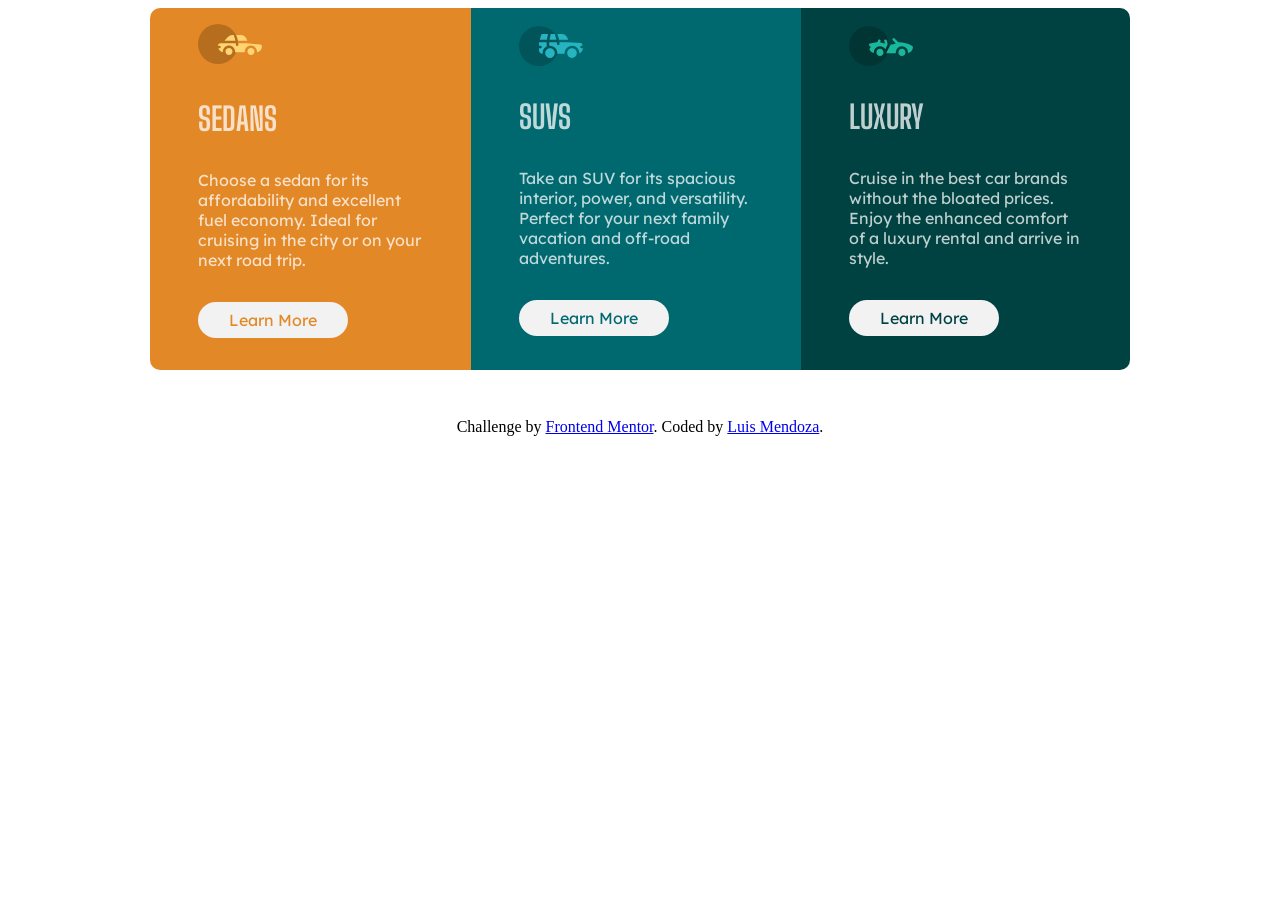
==== index.html @ 1695e81c "first commit" ====
<!DOCTYPE html>
<html lang="en">

<head>
  <meta charset="UTF-8">
  <meta name="viewport" content="width=device-width, initial-scale=1.0">
  <!-- displays site properly based on user's device -->

  <link rel="icon" type="image/png" sizes="32x32" href="./images/favicon-32x32.png">
  <link rel="preconnect" href="https://fonts.googleapis.com">
  <link rel="preconnect" href="https://fonts.gstatic.com" crossorigin>
  <link
    href="https://fonts.googleapis.com/css2?family=Big+Shoulders+Display:wght@700&family=Lexend+Deca&family=Raleway:ital,wght@0,800;1,400&display=swap"
    rel="stylesheet">
  <link rel="stylesheet" href="reset.css">
  <link rel="stylesheet" href="style.css">

  <title>Frontend Mentor | 3-column preview card component</title>

</head>

<body>
  <div class="container">
    <div class="wrapper">
      <div class="card sedan">
        <div>
          <img class="card__img" src="/images/icon-sedans.svg" alt="">
          <h2 class="card__title">Sedans</h2>
          <p class="card__text">
            Choose a sedan for its affordability and excellent fuel economy. Ideal for cruising in the city
            or on your next road trip.
          </p>
        </div>
        <a href="#" class="card__btn card__btn--sedan">Learn More</a>
      </div>
      <div class="card suv">
        <img class="card__img" src="/images/icon-suvs.svg" alt="">
        <h2 class="card__title">SUVs</h2>
        <p class="card__text">
          Take an SUV for its spacious interior, power, and versatility. Perfect for your next family vacation
          and off-road adventures.
        </p>
        <a href="#" class="card__btn card__btn--suv">Learn More</a>
      </div>
      <div class="card luxury">
        <img class="card__img" src="/images/icon-luxury.svg" alt="">
        <h2 class="card__title">Luxury</h2>
        <p class="card__text">
          Cruise in the best car brands without the bloated prices. Enjoy the enhanced comfort of a luxury
          rental and arrive in style.
        </p>
        <a href="#" class="card__btn card__btn--luxury">Learn More</a>
      </div>
    </div>
  </div>

  <footer class="attribution">
    Challenge by <a href="https://www.frontendmentor.io?ref=challenge" target="_blank">Frontend Mentor</a>.
    Coded by <a href="#">Luis Mendoza</a>.
  </footer>
</body>

</html>
---- style.css ----
*,
*::after,
*::before {
  box-sizing: border-box;
}

:root {
  font-size: 16px;
}

/* =====COLOR & FONTS===== */

.sedan {
  background: hsl(31, 77%, 52%);
}

.suv {
  background: hsl(184, 100%, 22%);
}

.luxury {
  background: hsl(179, 100%, 13%);
}

.card__btn--sedan {
  color: hsl(31, 77%, 52%);
}

.card__btn--suv {
  color: hsl(184, 100%, 22%);
}

.card__btn--luxury {
  color: hsl(179, 100%, 13%);
}

.card__btn--sedan:hover {
  background-color: hsl(31, 77%, 52%);
  border: 2px solid hsl(0, 0%, 95%);
  color: hsl(0, 0%, 95%);
}

.card__btn--suv:hover {
  background-color: hsl(184, 100%, 22%);
  border: 2px solid hsl(0, 0%, 95%);
  color: hsl(0, 0%, 95%);
}

.card__btn--luxury:hover {
  background-color: hsl(179, 100%, 13%);
  border: 2px solid hsl(0, 0%, 95%);
  color: hsl(0, 0%, 95%);
}

.card__title,
.card__text {
  color: hsla(0, 0%, 100%, 0.75);
  margin: 0;
}

.card__title {
  font-family: "Big Shoulders Display";
  text-transform: uppercase;
  font-size: 2rem;
}

.card__text {
  font-family: "Lexend Deca";
  font-size: 1rem;
  padding: 2em 0;
}

.card__btn {
  font-family: "Lexend Deca";
  font-size: 1rem;
  background: hsl(0, 0%, 95%);
  border-radius: 100px;
  text-decoration: none;
  padding: 0.5em;
}
/* =====COLOR & FONTS===== */

/* ===== LAYOUT ======= */

body {
  display: flex;
  flex-direction: column;
  align-items: center;
}

.container {
  display: grid;
  grid-template-columns: 1fr;
  grid-template-rows: 3(1fr);
  margin-bottom: 3em;
}

.wrapper {
  border: 2px;
  border-radius: 10px;
  overflow: hidden;
  max-width: 980px;
}

.card {
  display: flex;
  flex-direction: column;
  justify-content: center;
  padding: 1em 1.5em;
  max-width: 375px;
}

.card__img {
  max-width: 64px;
}

.card__title{
  margin-top: 1em;
}

.card__text {
  display: flex;
  justify-content: center;
  align-items: space-between;
}

.card__btn {
  width: 150px;
  text-align: center;
  margin-bottom: 1em;
}

/* ===== LAYOUT ======= */

/* ===== Media Queries ======= */

@media (min-width: 740px) {

  /* Using display flex to change layout from cards stacked on top of each other to beside each other */
  .wrapper {
    display: flex; 
  }

  
  .card {
    padding: 1em 3em;
    max-width: 375px;
  }

  .card__btn {
    text-align: center;
    max-width: 150px;
  }
}

/* ===== Media Queries ======= */
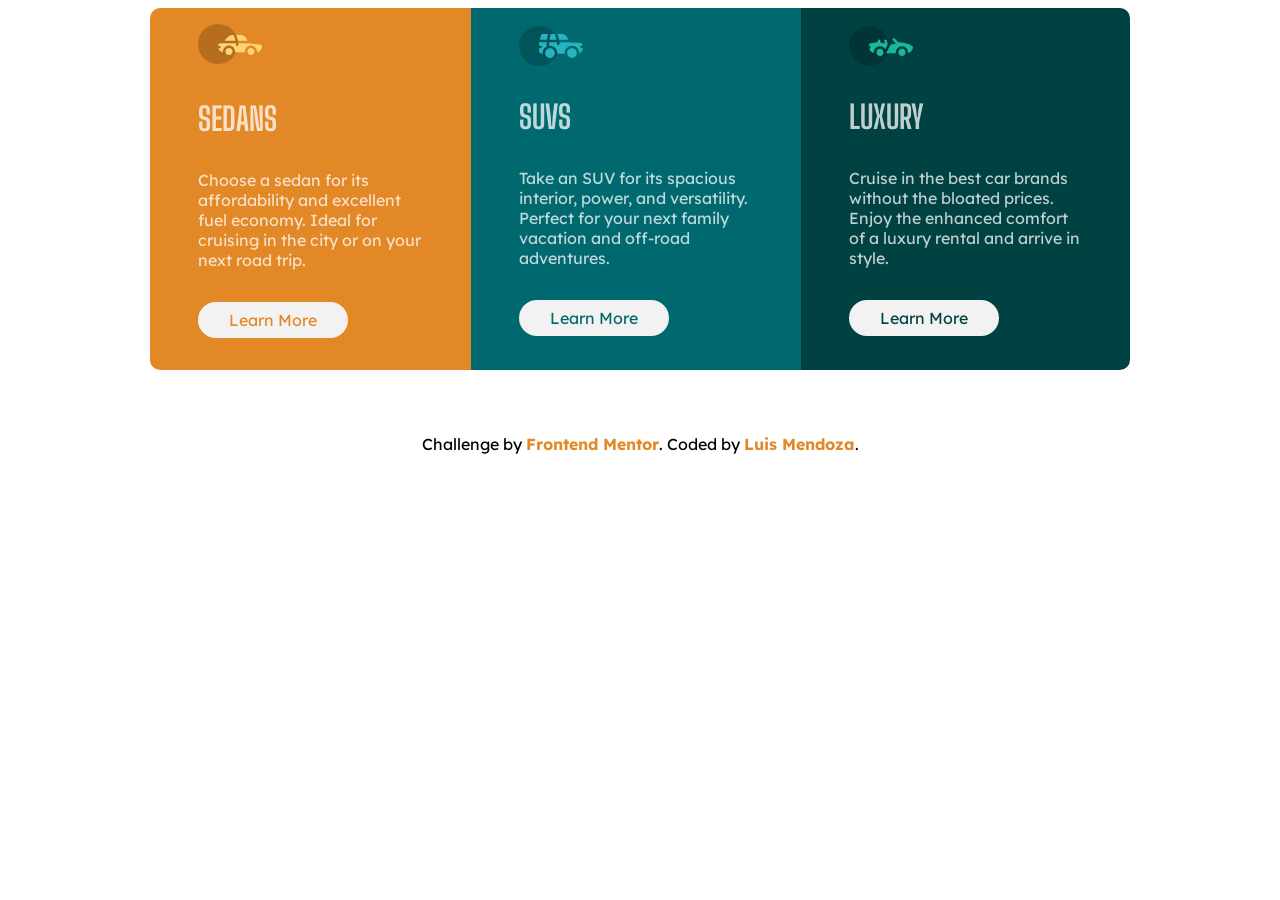
==== commit fd791b88: "Updates to footer" ====
--- a/index.html
+++ b/index.html
@@ -55,8 +55,10 @@
   </div>
 
   <footer class="attribution">
-    Challenge by <a href="https://www.frontendmentor.io?ref=challenge" target="_blank">Frontend Mentor</a>.
-    Coded by <a href="#">Luis Mendoza</a>.
+    <p class="footer">
+      Challenge by <a href="https://www.frontendmentor.io?ref=challenge" target="_blank">Frontend Mentor</a>.
+      Coded by <a href="https://github.com/Pike1868">Luis Mendoza</a>.
+    </p>
   </footer>
 </body>
 
--- a/style.css
+++ b/style.css
@@ -78,6 +78,16 @@
   text-decoration: none;
   padding: 0.5em;
 }
+
+.footer {
+  font-family: "Lexend Deca";
+}
+
+.footer a {
+  text-decoration: none;
+  color: hsl(31, 77%, 52%);
+  font-weight: 700;
+}
 /* =====COLOR & FONTS===== */
 
 /* ===== LAYOUT ======= */
@@ -91,7 +101,7 @@
 .container {
   display: grid;
   grid-template-columns: 1fr;
-  grid-template-rows: 3(1fr);
+  grid-template-rows: 3 (1fr);
   margin-bottom: 3em;
 }
 
@@ -114,7 +124,7 @@
   max-width: 64px;
 }
 
-.card__title{
+.card__title {
   margin-top: 1em;
 }
 
@@ -135,13 +145,11 @@
 /* ===== Media Queries ======= */
 
 @media (min-width: 740px) {
-
   /* Using display flex to change layout from cards stacked on top of each other to beside each other */
   .wrapper {
-    display: flex; 
+    display: flex;
   }
 
-  
   .card {
     padding: 1em 3em;
     max-width: 375px;
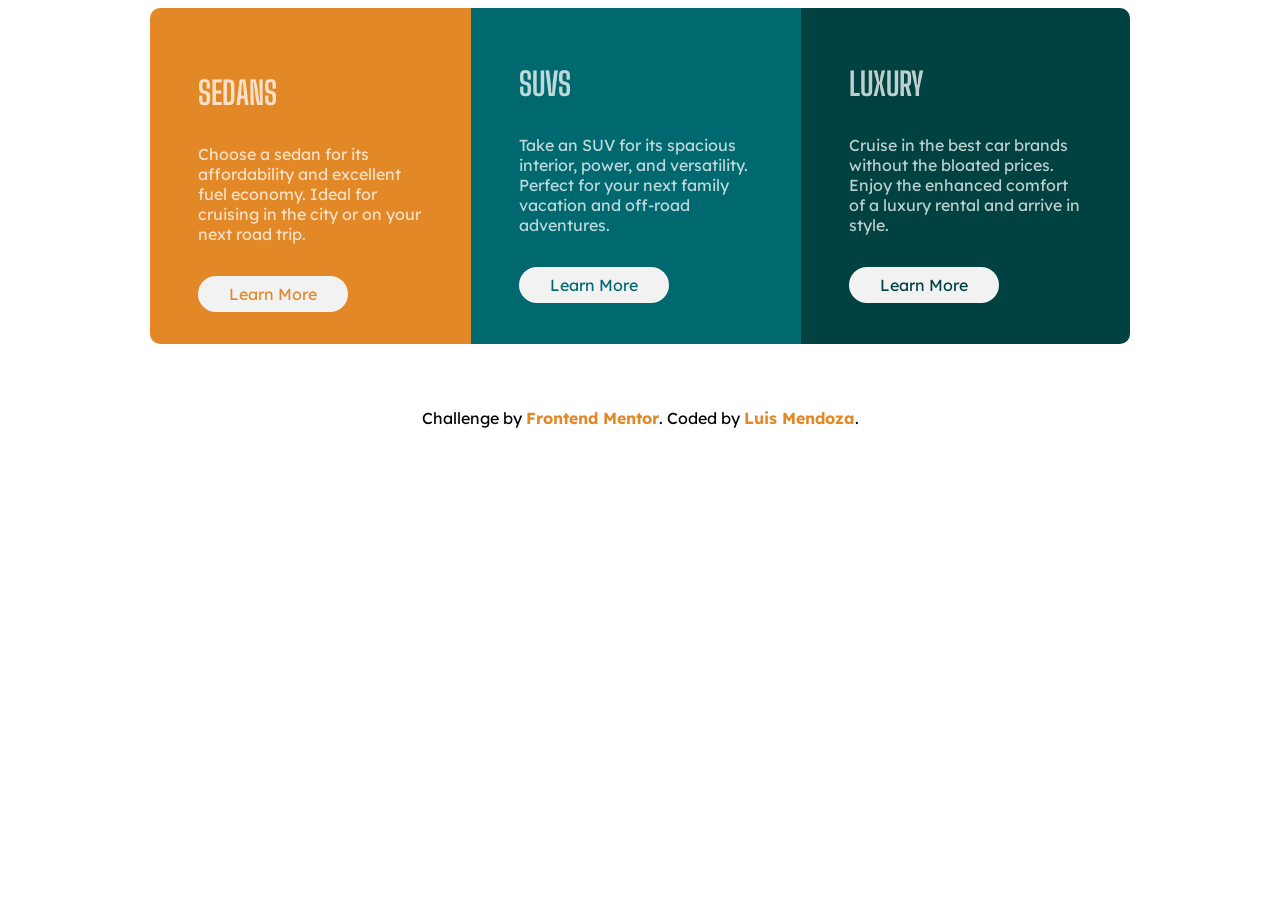
==== commit 1b5be9c7: "Images not showing updating image links 2nd attempt" ====
--- a/index.html
+++ b/index.html
@@ -24,7 +24,7 @@
     <div class="wrapper">
       <div class="card sedan">
         <div>
-          <img class="card__img" src="/images/icon-sedans.svg" alt="">
+          <img class="card__img" src="./3-column-preview-card-component-main/images/icon-sedans.svg" alt="">
           <h2 class="card__title">Sedans</h2>
           <p class="card__text">
             Choose a sedan for its affordability and excellent fuel economy. Ideal for cruising in the city
@@ -34,7 +34,7 @@
         <a href="#" class="card__btn card__btn--sedan">Learn More</a>
       </div>
       <div class="card suv">
-        <img class="card__img" src="/images/icon-suvs.svg" alt="">
+        <img class="card__img" src="./3-column-preview-card-component-main/images/icon-suvs.svg" alt="">
         <h2 class="card__title">SUVs</h2>
         <p class="card__text">
           Take an SUV for its spacious interior, power, and versatility. Perfect for your next family vacation
@@ -43,7 +43,7 @@
         <a href="#" class="card__btn card__btn--suv">Learn More</a>
       </div>
       <div class="card luxury">
-        <img class="card__img" src="/images/icon-luxury.svg" alt="">
+        <img class="card__img" src="./3-column-preview-card-component-main/images/icon-luxury.svg" alt="">
         <h2 class="card__title">Luxury</h2>
         <p class="card__text">
           Cruise in the best car brands without the bloated prices. Enjoy the enhanced comfort of a luxury
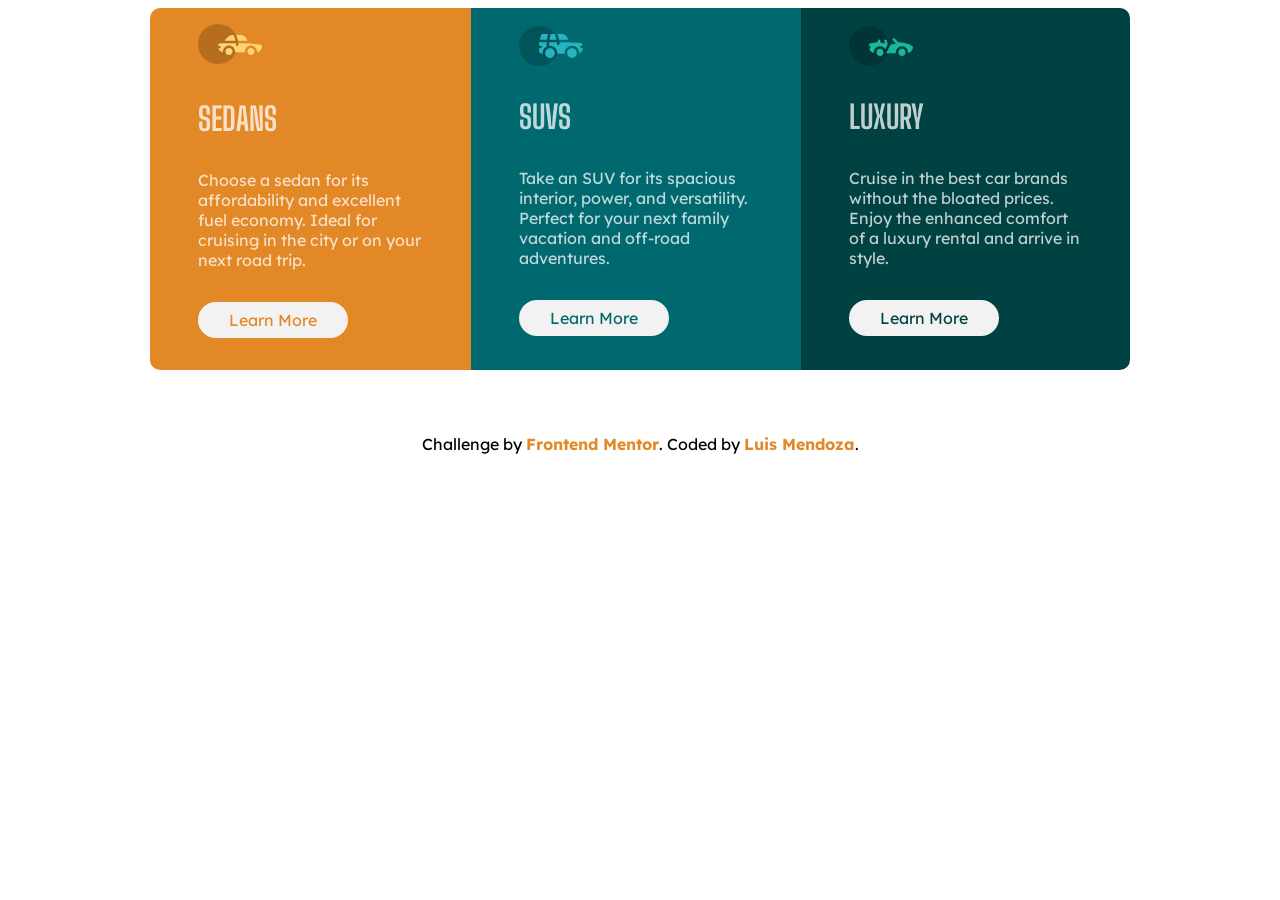
==== commit a388ca04: "Images not showing still... updating image links 3rd attempt..." ====
--- a/index.html
+++ b/index.html
@@ -24,7 +24,7 @@
     <div class="wrapper">
       <div class="card sedan">
         <div>
-          <img class="card__img" src="./3-column-preview-card-component-main/images/icon-sedans.svg" alt="">
+          <img class="card__img" src="images/icon-sedans.svg" alt="">
           <h2 class="card__title">Sedans</h2>
           <p class="card__text">
             Choose a sedan for its affordability and excellent fuel economy. Ideal for cruising in the city
@@ -34,7 +34,7 @@
         <a href="#" class="card__btn card__btn--sedan">Learn More</a>
       </div>
       <div class="card suv">
-        <img class="card__img" src="./3-column-preview-card-component-main/images/icon-suvs.svg" alt="">
+        <img class="card__img" src="images/icon-suvs.svg" alt="">
         <h2 class="card__title">SUVs</h2>
         <p class="card__text">
           Take an SUV for its spacious interior, power, and versatility. Perfect for your next family vacation
@@ -43,7 +43,7 @@
         <a href="#" class="card__btn card__btn--suv">Learn More</a>
       </div>
       <div class="card luxury">
-        <img class="card__img" src="./3-column-preview-card-component-main/images/icon-luxury.svg" alt="">
+        <img class="card__img" src="images/icon-luxury.svg" alt="">
         <h2 class="card__title">Luxury</h2>
         <p class="card__text">
           Cruise in the best car brands without the bloated prices. Enjoy the enhanced comfort of a luxury
